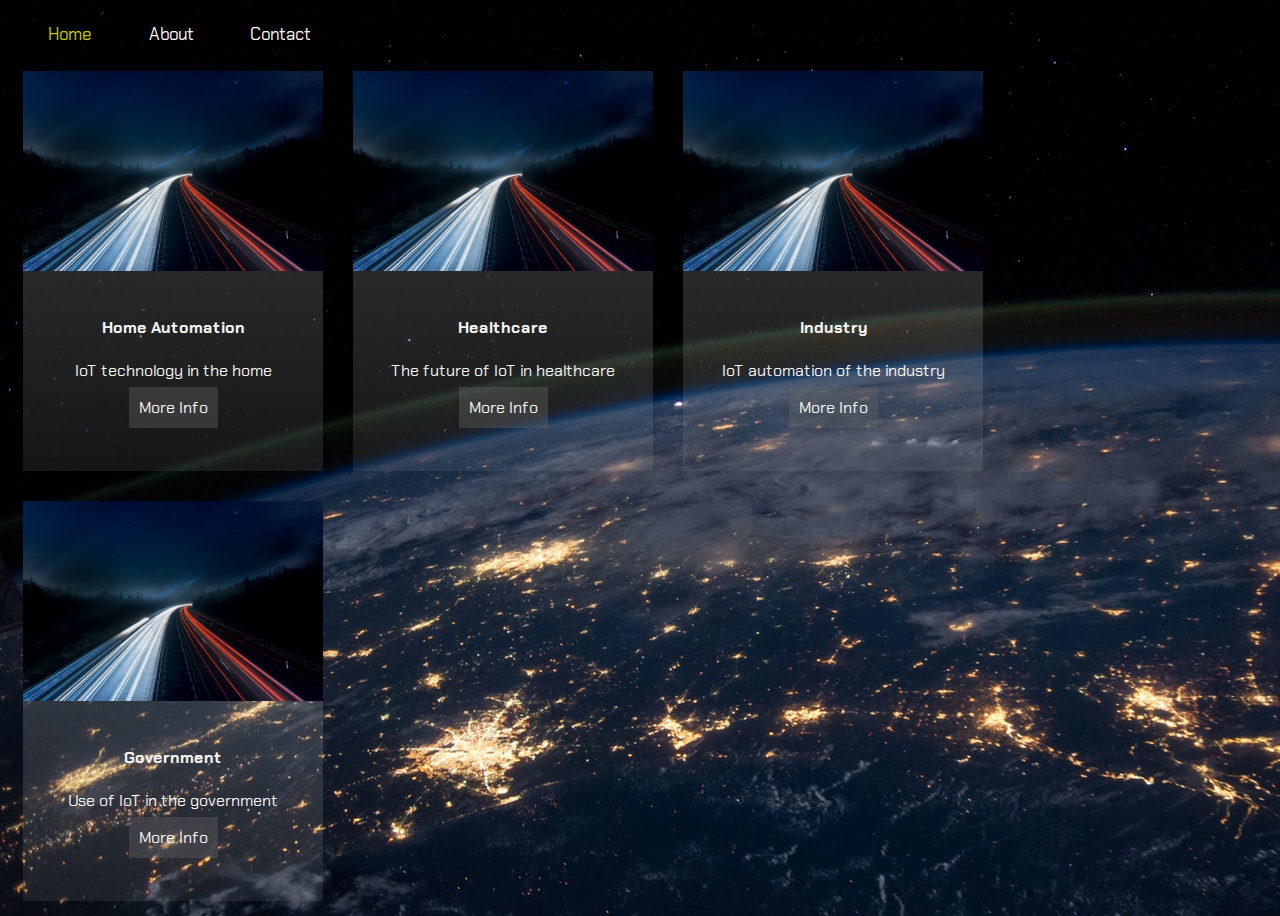
==== hw/hw1/index.html @ 9bd050b2 "HW1 design complete" ====
<!DOCTYPE html>
<html>
    <head>
        <title>Portfolio</title>
        <meta charset="UTF-8">
        <meta name="viewport" content="width=device-width, initial-scale=1.0">
        <link rel="stylesheet" type="text/css" href="main.css">
        <link href="https://fonts.googleapis.com/css?family=Chakra+Petch" rel="stylesheet">
        <link rel="stylesheet" href="https://stackpath.bootstrapcdn.com/bootstrap/4.1.3/css/bootstrap.min.css" integrity="sha384-MCw98/SFnGE8fJT3GXwEOngsV7Zt27NXFoaoApmYm81iuXoPkFOJwJ8ERdknLPMO" crossorigin="anonymous">
       <nav>
             <ul>
                 <a href="index.html"><li style="color:rgba(200,200,0)">Home</li></a>
                 <a href="about.html"><li>About</li></a>
                 <a href="contact.html"><li>Contact</li></a>
             </ul>
         </nav>
    </head>
    <body class="mainBody">
            <div style="background: linear-gradient(rgba(200,200,200,0.3), rgba(200,200,200,.1))" class="card">
                <img class="cardImage" src="images/asphalt.jpg"/>
                <div class="container">
                    <h4>Home Automation</h4>
                    <p>IoT technology in the home</p>
                    <a href="index.html"class="moreInfo">More Info</a>
                </div>
            </div>
            
            <div style="background: linear-gradient(rgba(200,200,200,0.3), rgba(200,200,200,.1))" class="card">
                <img class="cardImage" src="images/asphalt.jpg"/>
                <div class="container">
                    <h4>Healthcare</h4>
                    <p>The future of IoT in healthcare</p>
                    <a href="index.html"class="moreInfo">More Info</a>
                </div>
            </div>
            
            <div style="background: linear-gradient(rgba(200,200,200,0.3), rgba(200,200,200,.1))" class="card">
                <img class="cardImage" src="images/asphalt.jpg"/>
                <div class="container">
                    <h4>Industry</h4>
                    <p>IoT automation of the industry</p>
                    <p></p>
                    <a href="index.html"class="moreInfo">More Info</a>
                </div>
            </div>
            
            <div style="background: linear-gradient(rgba(200,200,200,0.3), rgba(200,200,200,.1))" class="card">
                <img class="cardImage" src="images/asphalt.jpg"/>
                <div class="container">
                    <h4>Government</h4>
                    <p>Use of IoT in the government</p>
                    <p></p>
                    <a href="index.html"class="moreInfo">More Info</a>
                </div>
            </div>

    </body>
    

</html>
---- hw/hw1/main.css ----
.mainBody{
  background: url(images/space.jpeg);
}
a{ 
	font-family: 'Chakra Petch', sans-serif;
}
nav {
  height: 40px;
  display:absolute;
  width:100%;
}

nav li {
  display: inline-block;
  color: rgb(253, 245, 245);
  list-style: none;
  width: 5%;
  font-size: 17px;
  height: 100%;
  position: relative;
  top:7px;
  float: left;
  border: none;
  margin-right: 40px;
}
a{
  text-decoration: none;
}

a:hover{
	opacity: .8;
	cursor: pointer; 
}

footer {
	position: relative;
	left:50px;
	text-align: center;
	margin: 60px 0;
}
footer p {
	color: #404348;
}
.content {
  width:1000px;
  margin:auto;
  margin-top:100px;
}

.card {
  font-family: 'Chakra Petch', sans-serif;
  top:13vh;
  left:10vh;
  width:300px;
  height:400px;
  color:whitesmoke;
  transition:0.4s;
  width:300px;
  text-align:center;
  font-size:16px;
  float:left;
  margin:15px;
}
.card:hover{
  box-shadow: 0 4px 8px 0 rgba(200, 200, 200, 0.2), 0 6px 20px 0 rgba(200, 200, 200, 0.19);
}

.container{
  padding:20px 20px;
}

.cardImage{
  width:100%;
  height: auto;
  padding: 0;
}
.moreInfo{
  all: unset;
  padding:10px;
  background:rgba(100,100,100,.4);
}

.moreInfo:hover{
  all: unset;
  cursor:pointer;
   padding:10px;
  background:rgba(100,100,100,.5);
  box-shadow:0 4px 8px rgba(200,200,200, .2);
}
moreInfo:click{
  transition: all ease 1s;
  box-shadow: 0 4px 8px rgba(200,0,0);
}
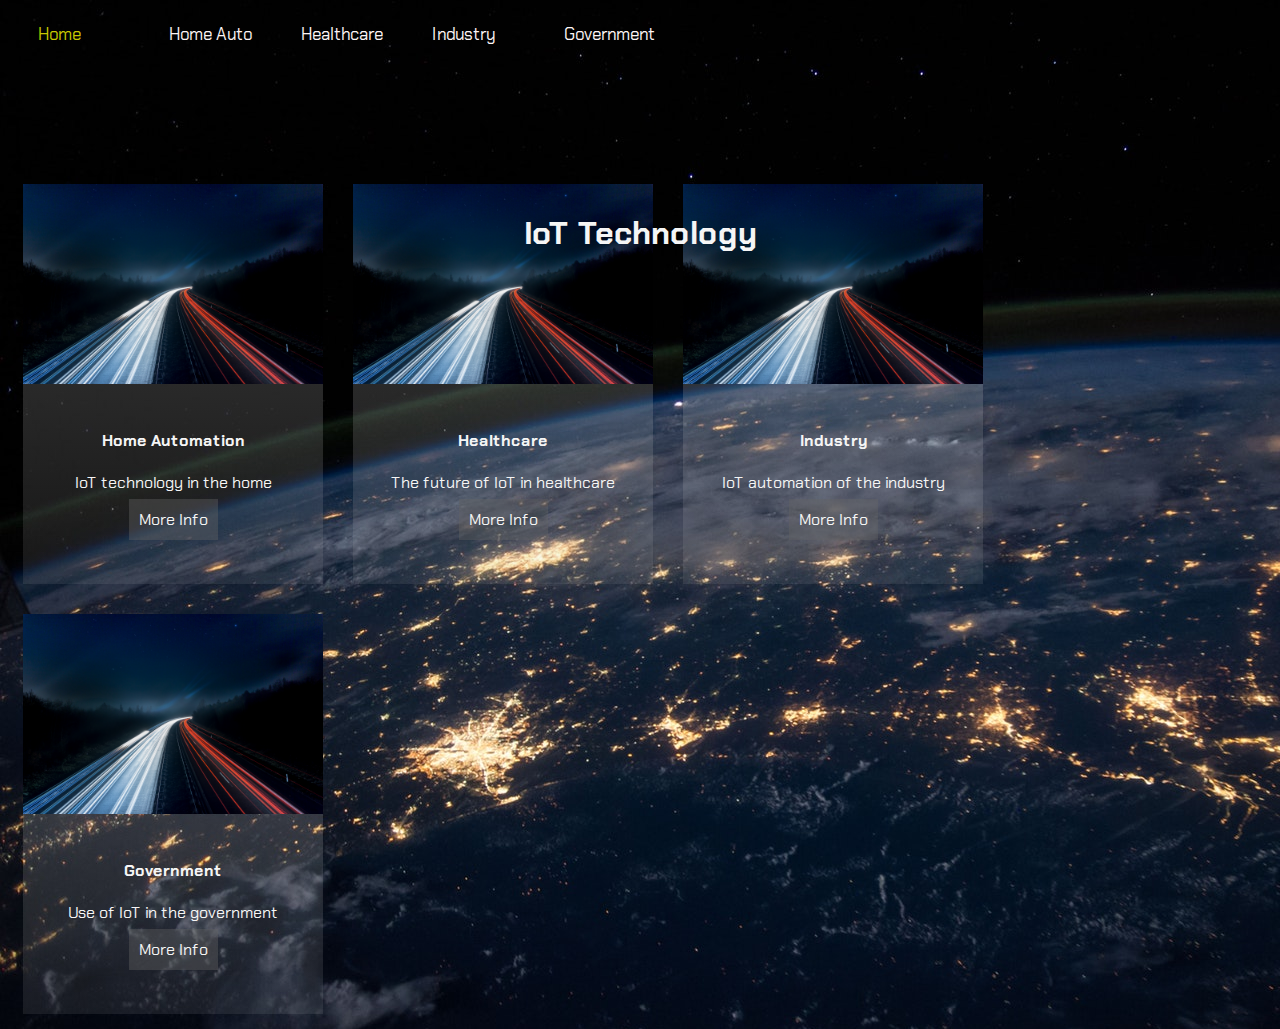
==== commit 4f6ae5d5: "subcontent page design" ====
--- a/hw/hw1/index.html
+++ b/hw/hw1/index.html
@@ -10,18 +10,21 @@
        <nav>
              <ul>
                  <a href="index.html"><li style="color:rgba(200,200,0)">Home</li></a>
-                 <a href="about.html"><li>About</li></a>
-                 <a href="contact.html"><li>Contact</li></a>
+                 <a class="navLinks" href="homeAuto.html"><li>Home Auto</li></a>
+                 <a class="navLinks"href="health.html"><li>Healthcare</li></a>
+                 <a class="navLinks"href="industry.html"><li>Industry</li></a>
+                 <a class="navLinks"href="government.html"><li>Government</li></a>
              </ul>
          </nav>
     </head>
     <body class="mainBody">
+        <h1 class="iotHeading">IoT Technology</h1>
             <div style="background: linear-gradient(rgba(200,200,200,0.3), rgba(200,200,200,.1))" class="card">
                 <img class="cardImage" src="images/asphalt.jpg"/>
                 <div class="container">
                     <h4>Home Automation</h4>
                     <p>IoT technology in the home</p>
-                    <a href="index.html"class="moreInfo">More Info</a>
+                    <a href="homeAuto.html"class="moreInfo">More Info</a>
                 </div>
             </div>
             
@@ -30,7 +33,7 @@
                 <div class="container">
                     <h4>Healthcare</h4>
                     <p>The future of IoT in healthcare</p>
-                    <a href="index.html"class="moreInfo">More Info</a>
+                    <a href="health.html"class="moreInfo">More Info</a>
                 </div>
             </div>
             
@@ -40,7 +43,7 @@
                     <h4>Industry</h4>
                     <p>IoT automation of the industry</p>
                     <p></p>
-                    <a href="index.html"class="moreInfo">More Info</a>
+                    <a href="industry.html"class="moreInfo">More Info</a>
                 </div>
             </div>
             
@@ -50,11 +53,10 @@
                     <h4>Government</h4>
                     <p>Use of IoT in the government</p>
                     <p></p>
-                    <a href="index.html"class="moreInfo">More Info</a>
+                    <a href="government.html"class="moreInfo">More Info</a>
                 </div>
             </div>
 
     </body>
-    
 
 </html>--- a/hw/hw1/main.css
+++ b/hw/hw1/main.css
@@ -1,12 +1,13 @@
 .mainBody{
   background: url(images/space.jpeg);
+  font-family: 'Chakra Petch', sans-serif;
 }
 a{ 
 	font-family: 'Chakra Petch', sans-serif;
 }
 nav {
+  padding:0;
   height: 40px;
-  display:absolute;
   width:100%;
 }
 
@@ -14,14 +15,16 @@
   display: inline-block;
   color: rgb(253, 245, 245);
   list-style: none;
-  width: 5%;
+  width: 10%;
+  padding:0;
   font-size: 17px;
   height: 100%;
   position: relative;
   top:7px;
-  float: left;
+  right:10px;
+  float: center;
+  margin-right:5px;
   border: none;
-  margin-right: 40px;
 }
 a{
   text-decoration: none;
@@ -92,4 +95,27 @@
   box-shadow: 0 4px 8px rgba(200,0,0);
 }
 
+.pageContent{
+  color:whitesmoke;
+  height: 80vh;
+  background:linear-gradient(rgba(100,100,100,.6), rgba(100,100,100,.4));
+  width:90%;
+  margin:5%;
+}
 
+@media only screen and (max-width: 920px) {
+    .navLinks{
+      visibility:hidden;
+    }
+}
+
+.iotHeading{
+  color:whitesmoke;
+  position:relative;
+  text-align: center;
+  top:15vh;
+  height:70px;
+  width:100%;
+}
+
+
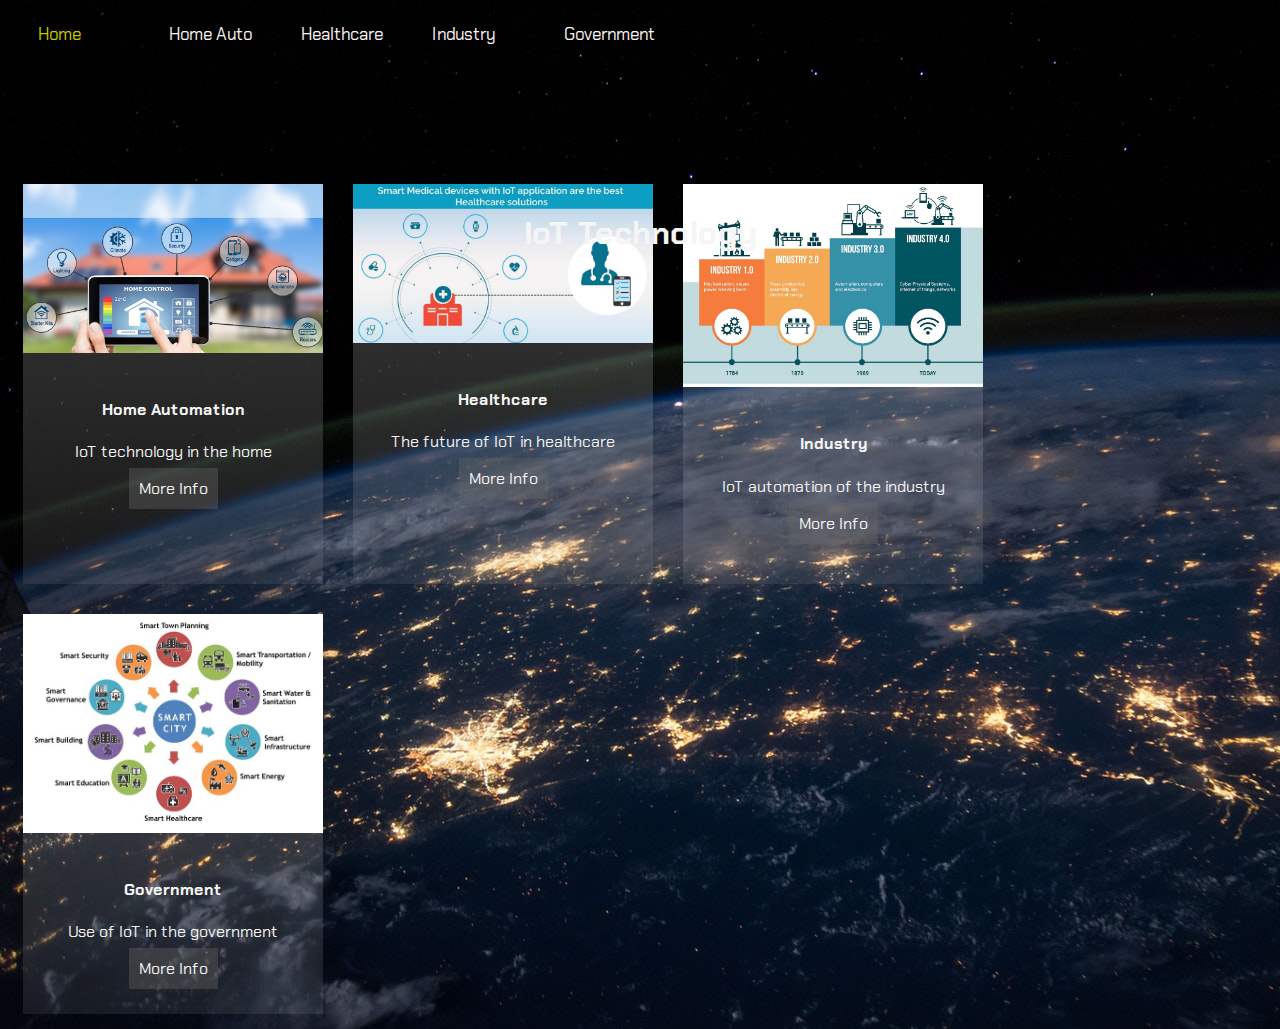
==== commit fdb7f659: "completed" ====
--- a/hw/hw1/index.html
+++ b/hw/hw1/index.html
@@ -1,7 +1,7 @@
 <!DOCTYPE html>
 <html>
     <head>
-        <title>Portfolio</title>
+        <title>IoT</title>
         <meta charset="UTF-8">
         <meta name="viewport" content="width=device-width, initial-scale=1.0">
         <link rel="stylesheet" type="text/css" href="main.css">
@@ -20,7 +20,7 @@
     <body class="mainBody">
         <h1 class="iotHeading">IoT Technology</h1>
             <div style="background: linear-gradient(rgba(200,200,200,0.3), rgba(200,200,200,.1))" class="card">
-                <img class="cardImage" src="images/asphalt.jpg"/>
+                <img class="cardImage" src="images/home.jpg"/>
                 <div class="container">
                     <h4>Home Automation</h4>
                     <p>IoT technology in the home</p>
@@ -29,7 +29,7 @@
             </div>
             
             <div style="background: linear-gradient(rgba(200,200,200,0.3), rgba(200,200,200,.1))" class="card">
-                <img class="cardImage" src="images/asphalt.jpg"/>
+                <img class="cardImage" src="images/health.jpg"/>
                 <div class="container">
                     <h4>Healthcare</h4>
                     <p>The future of IoT in healthcare</p>
@@ -38,7 +38,7 @@
             </div>
             
             <div style="background: linear-gradient(rgba(200,200,200,0.3), rgba(200,200,200,.1))" class="card">
-                <img class="cardImage" src="images/asphalt.jpg"/>
+                <img class="cardImage" src="images/industry.jpg"/>
                 <div class="container">
                     <h4>Industry</h4>
                     <p>IoT automation of the industry</p>
@@ -48,7 +48,7 @@
             </div>
             
             <div style="background: linear-gradient(rgba(200,200,200,0.3), rgba(200,200,200,.1))" class="card">
-                <img class="cardImage" src="images/asphalt.jpg"/>
+                <img class="cardImage" src="images/government.JPG"/>
                 <div class="container">
                     <h4>Government</h4>
                     <p>Use of IoT in the government</p>
--- a/hw/hw1/main.css
+++ b/hw/hw1/main.css
@@ -97,7 +97,7 @@
 
 .pageContent{
   color:whitesmoke;
-  height: 80vh;
+  height: auto;
   background:linear-gradient(rgba(100,100,100,.6), rgba(100,100,100,.4));
   width:90%;
   margin:5%;
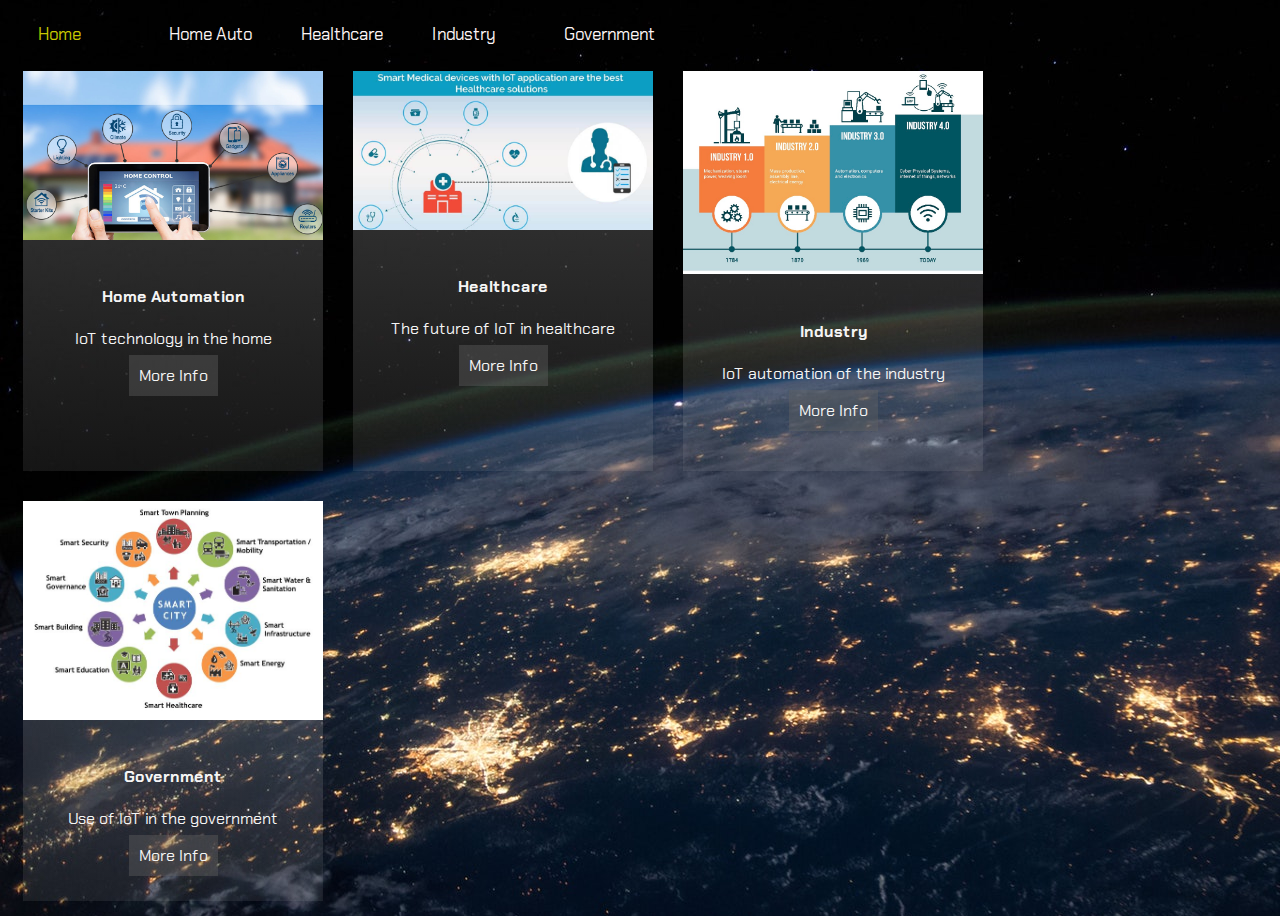
==== commit c1ebabfc: "remove heading" ====
--- a/hw/hw1/index.html
+++ b/hw/hw1/index.html
@@ -1,62 +1,64 @@
 <!DOCTYPE html>
-<html>
-    <head>
-        <title>IoT</title>
-        <meta charset="UTF-8">
-        <meta name="viewport" content="width=device-width, initial-scale=1.0">
-        <link rel="stylesheet" type="text/css" href="main.css">
-        <link href="https://fonts.googleapis.com/css?family=Chakra+Petch" rel="stylesheet">
-        <link rel="stylesheet" href="https://stackpath.bootstrapcdn.com/bootstrap/4.1.3/css/bootstrap.min.css" integrity="sha384-MCw98/SFnGE8fJT3GXwEOngsV7Zt27NXFoaoApmYm81iuXoPkFOJwJ8ERdknLPMO" crossorigin="anonymous">
-       <nav>
-             <ul>
-                 <a href="index.html"><li style="color:rgba(200,200,0)">Home</li></a>
-                 <a class="navLinks" href="homeAuto.html"><li>Home Auto</li></a>
-                 <a class="navLinks"href="health.html"><li>Healthcare</li></a>
-                 <a class="navLinks"href="industry.html"><li>Industry</li></a>
-                 <a class="navLinks"href="government.html"><li>Government</li></a>
-             </ul>
-         </nav>
-    </head>
-    <body class="mainBody">
-        <h1 class="iotHeading">IoT Technology</h1>
-            <div style="background: linear-gradient(rgba(200,200,200,0.3), rgba(200,200,200,.1))" class="card">
-                <img class="cardImage" src="images/home.jpg"/>
-                <div class="container">
-                    <h4>Home Automation</h4>
-                    <p>IoT technology in the home</p>
-                    <a href="homeAuto.html"class="moreInfo">More Info</a>
-                </div>
-            </div>
-            
-            <div style="background: linear-gradient(rgba(200,200,200,0.3), rgba(200,200,200,.1))" class="card">
-                <img class="cardImage" src="images/health.jpg"/>
-                <div class="container">
-                    <h4>Healthcare</h4>
-                    <p>The future of IoT in healthcare</p>
-                    <a href="health.html"class="moreInfo">More Info</a>
-                </div>
-            </div>
-            
-            <div style="background: linear-gradient(rgba(200,200,200,0.3), rgba(200,200,200,.1))" class="card">
-                <img class="cardImage" src="images/industry.jpg"/>
-                <div class="container">
-                    <h4>Industry</h4>
-                    <p>IoT automation of the industry</p>
-                    <p></p>
-                    <a href="industry.html"class="moreInfo">More Info</a>
-                </div>
-            </div>
-            
-            <div style="background: linear-gradient(rgba(200,200,200,0.3), rgba(200,200,200,.1))" class="card">
-                <img class="cardImage" src="images/government.JPG"/>
-                <div class="container">
-                    <h4>Government</h4>
-                    <p>Use of IoT in the government</p>
-                    <p></p>
-                    <a href="government.html"class="moreInfo">More Info</a>
-                </div>
-            </div>
+<html lang="en">
 
-    </body>
+<head>
+    <title>IoT</title>
+    <meta charset="UTF-8">
+    <meta name="viewport" content="width=device-width, initial-scale=1.0">
+    <link rel="stylesheet" type="text/css" href="main.css">
+    <link href="https://fonts.googleapis.com/css?family=Chakra+Petch" rel="stylesheet">
+    <link rel="stylesheet" href="https://stackpath.bootstrapcdn.com/bootstrap/4.1.3/css/bootstrap.min.css" integrity="sha384-MCw98/SFnGE8fJT3GXwEOngsV7Zt27NXFoaoApmYm81iuXoPkFOJwJ8ERdknLPMO"
+        crossorigin="anonymous">
+</head>
+
+<body>
+    <nav>
+        <ul>
+            <li><a style="color: #c8c800" href="index.html">Home</a></li>
+            <li><a class="navLinks" href="homeAuto.html">Home Auto</a></li>
+            <li><a class="navLinks" href="health.html">Healthcare</a></li>
+            <li><a class="navLinks" href="industry.html">Industry</a></li>
+            <li><a class="navLinks" href="government.html">Government</a></li>
+        </ul>
+    </nav>
+    <div style="background: linear-gradient(rgba(200,200,200,0.3), rgba(200,200,200,.1))" class="card">
+        <img class="cardImage" src="images/home.jpg" alt="Image of Home Automation IoT"/>
+        <div class="container">
+            <h4>Home Automation</h4>
+            <p>IoT technology in the home</p>
+            <a href="homeAuto.html" class="moreInfo">More Info</a>
+        </div>
+    </div>
+
+    <div style="background: linear-gradient(rgba(200,200,200,0.3), rgba(200,200,200,.1))" class="card">
+        <img class="cardImage" src="images/health.jpg" alt="Image of IoT Healthcare"/>
+        <div class="container">
+            <h4>Healthcare</h4>
+            <p>The future of IoT in healthcare</p>
+            <a href="health.html" class="moreInfo">More Info</a>
+        </div>
+    </div>
+
+    <div style="background: linear-gradient(rgba(200,200,200,0.3), rgba(200,200,200,.1))" class="card">
+        <img class="cardImage" src="images/industry.jpg" alt="image of industry IoT" />
+        <div class="container">
+            <h4>Industry</h4>
+            <p>IoT automation of the industry</p>
+            <p></p>
+            <a href="industry.html" class="moreInfo">More Info</a>
+        </div>
+    </div>
+
+    <div style="background: linear-gradient(rgba(200,200,200,0.3), rgba(200,200,200,.1))" class="card">
+        <img class="cardImage" src="images/government.JPG" alt="Image of Government IoT" />
+        <div class="container">
+            <h4>Government</h4>
+            <p>Use of IoT in the government</p>
+            <p></p>
+            <a href="government.html" class="moreInfo">More Info</a>
+        </div>
+    </div>
+
+</body>
 
 </html>--- a/hw/hw1/main.css
+++ b/hw/hw1/main.css
@@ -1,121 +1,126 @@
-.mainBody{
+body{
   background: url(images/space.jpeg);
   font-family: 'Chakra Petch', sans-serif;
 }
-a{ 
-	font-family: 'Chakra Petch', sans-serif;
+a {
+  font-family: 'Chakra Petch', sans-serif;
 }
 nav {
-  padding:0;
+  padding: 0;
   height: 40px;
-  width:100%;
+  width: 100%;
 }
 
-nav li {
+nav ul li {
   display: inline-block;
   color: rgb(253, 245, 245);
   list-style: none;
   width: 10%;
-  padding:0;
+  padding: 0;
   font-size: 17px;
   height: 100%;
   position: relative;
-  top:7px;
-  right:10px;
+  top: 7px;
+  right: 10px;
   float: center;
-  margin-right:5px;
+  margin-right: 5px;
   border: none;
 }
-a{
-  text-decoration: none;
+nav ul li a {
+  text-decoration: inherit;
+  all: unset;
 }
 
-a:hover{
-	opacity: .8;
-	cursor: pointer; 
+nav ul li a:hover {
+  text-decoration: none;
+  color: rgba(253, 245, 245);
+  opacity: 0.8;
+  cursor: pointer;
 }
 
 footer {
-	position: relative;
-	left:50px;
-	text-align: center;
-	margin: 60px 0;
+  position: relative;
+  left: 50px;
+  text-align: center;
+  margin: 60px 0;
 }
 footer p {
-	color: #404348;
+  color: #404348;
 }
 .content {
-  width:1000px;
-  margin:auto;
-  margin-top:100px;
+  width: 1000px;
+  margin: auto;
+  margin-top: 100px;
 }
 
 .card {
   font-family: 'Chakra Petch', sans-serif;
-  top:13vh;
-  left:10vh;
-  width:300px;
-  height:400px;
-  color:whitesmoke;
-  transition:0.4s;
-  width:300px;
-  text-align:center;
-  font-size:16px;
-  float:left;
-  margin:15px;
+  top: 13vh;
+  left: 10vh;
+  width: 300px;
+  height: 400px;
+  color: whitesmoke;
+  transition: 0.4s;
+  width: 300px;
+  text-align: center;
+  font-size: 16px;
+  float: left;
+  margin: 15px;
 }
-.card:hover{
-  box-shadow: 0 4px 8px 0 rgba(200, 200, 200, 0.2), 0 6px 20px 0 rgba(200, 200, 200, 0.19);
+.card:hover {
+  box-shadow: 0 4px 8px 0 rgba(200, 200, 200, 0.2),
+    0 6px 20px 0 rgba(200, 200, 200, 0.19);
 }
 
-.container{
-  padding:20px 20px;
+.container {
+  padding: 20px 20px;
 }
 
-.cardImage{
-  width:100%;
+.cardImage {
+  width: 100%;
   height: auto;
   padding: 0;
 }
-.moreInfo{
+.moreInfo {
   all: unset;
-  padding:10px;
-  background:rgba(100,100,100,.4);
+  padding: 10px;
+  background: rgba(100, 100, 100, 0.4);
 }
 
-.moreInfo:hover{
+.moreInfo:hover {
   all: unset;
-  cursor:pointer;
-   padding:10px;
-  background:rgba(100,100,100,.5);
-  box-shadow:0 4px 8px rgba(200,200,200, .2);
+  cursor: pointer;
+  padding: 10px;
+  background: rgba(100, 100, 100, 0.5);
+  box-shadow: 0 4px 8px rgba(200, 200, 200, 0.2);
 }
-moreInfo:click{
+moreInfo:click {
   transition: all ease 1s;
-  box-shadow: 0 4px 8px rgba(200,0,0);
+  box-shadow: 0 4px 8px rgba(200, 0, 0);
 }
 
-.pageContent{
-  color:whitesmoke;
+.pageContent {
+  color: whitesmoke;
   height: auto;
-  background:linear-gradient(rgba(100,100,100,.6), rgba(100,100,100,.4));
-  width:90%;
-  margin:5%;
+  background: linear-gradient(
+    rgba(100, 100, 100, 0.6),
+    rgba(100, 100, 100, 0.4)
+  );
+  width: 90%;
+  margin: 5%;
 }
 
 @media only screen and (max-width: 920px) {
-    .navLinks{
-      visibility:hidden;
-    }
+  .navLinks {
+    visibility: hidden;
+  }
 }
 
-.iotHeading{
-  color:whitesmoke;
-  position:relative;
+.iotHeading {
+  color: whitesmoke;
+  position: relative;
   text-align: center;
-  top:15vh;
-  height:70px;
-  width:100%;
+  top: 15vh;
+  height: 70px;
+  width: 100%;
 }
-
-
